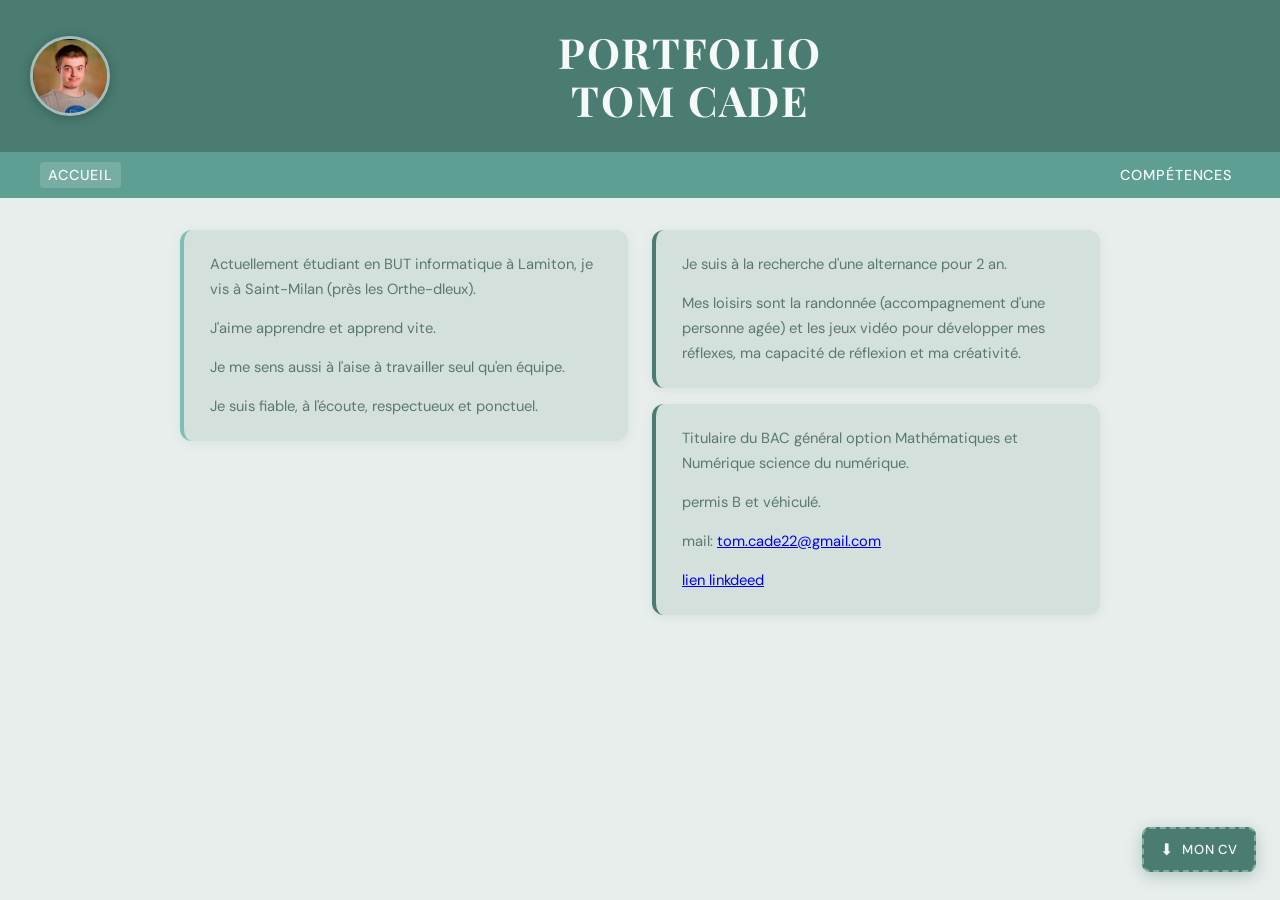
==== index.html @ 6f74a677 "ajout fichier site" ====
<!DOCTYPE html>
<html lang="fr">
<head>
  <meta charset="UTF-8" />
  <meta name="viewport" content="width=device-width, initial-scale=1.0"/>
  <title>Portfolio Tom Cade – Accueil</title>
  <link href="https://fonts.googleapis.com/css2?family=Playfair+Display:wght@700&family=DM+Sans:wght@300;400;500&display=swap" rel="stylesheet"/>
  <link rel="stylesheet" href="style.css"/>
</head>
<body class="page-accueil">

  <header>
    <div class="header-photo">
      <img src="tete.png" alt="Photo Tom Cade" class="photo-real"/>
    </div>
    <div class="header-title">
      <h1>PORTFOLIO<br>TOM CADE</h1>
    </div>
  </header>

  <nav>
    <a href="index.html" class="active">accueil</a>
    <a href="competences.html">compétences</a>
  </nav>

  <main>
    <div class="col-left">
      <div class="card">
        <p>Actuellement étudiant en BUT informatique à Lamiton, je vis à Saint-Milan (près les Orthe-dleux).</p>
        <p>J'aime apprendre et apprend vite.</p>
        <p>Je me sens aussi à l'aise à travailler seul qu'en équipe.</p>
        <p>Je suis fiable, à l'écoute, respectueux et ponctuel.</p>
      </div>
    </div>
    <div class="col-right">
      <div class="card">
        <p>Je suis à la recherche d'une alternance pour 2 an.</p>
        <p>Mes loisirs sont la randonnée (accompagnement d'une personne agée) et les jeux vidéo pour développer mes réflexes, ma capacité de réflexion et ma créativité.</p>
      </div>
      <div class="card">
        <p>Titulaire du BAC général option Mathématiques et Numérique science du numérique.</p>
        <p>permis B et véhiculé.</p>
        <p>mail: <a href = "mailo: tom.cade22@gmail.com">tom.cade22@gmail.com</a></p>
        <p><a href="www.linkedin.com/in/tom-cade-b745313ba">lien linkdeed</a>  </p>
      </div>
    </div>
  </main>



  <!-- ★ Remplace "CV_Tom_Cade.pdf" par le vrai nom de ton fichier CV -->
  <div class="cv-download">
    <a href="fichier_télécharger/CV_TOM_CADE.pdf" download title="CV TOM CADE">
      <span class="cv-icon">⬇</span> Mon CV
    </a>
  </div>

</body>
</html>
---- style.css ----
/* ── RESET ── */
*, *::before, *::after { box-sizing: border-box; margin: 0; padding: 0; }

/* ── VARIABLES ── */
:root {
  --teal-dark:  #4a7c72;
  --teal-mid:   #5f9e93;
  --teal-light: #7ebfb5;
  --bg:         #e8eeec;
  --card-bg:    #d4e0dc;
  --card-alt:   #c6d8d4;
  --text:       #1a2e2a;
  --muted:      #5a7872;
  --white:      #f5faf8;
}

/* ── BASE ── */
body {
  font-family: 'DM Sans', sans-serif;
  background: var(--bg);
  color: var(--text);
  min-height: 100vh;
}

/* ── HEADER ── */
header {
  background: var(--teal-dark);
  display: grid;
  grid-template-columns: 140px 1fr;
  align-items: center;
  padding: 28px 40px 28px 0;
  min-height: 120px;
}

.header-photo {
  display: flex;
  align-items: center;
  justify-content: center;
}

.photo-real {
  width: 80px;
  height: 80px;
  border-radius: 50%;
  object-fit: cover;
  object-position: center top;
  border: 3px solid rgba(255,255,255,0.5);
  box-shadow: 0 2px 12px rgba(0,0,0,0.25);
  display: block;
}

.header-title { text-align: center; }

header h1 {
  font-family: 'Playfair Display', serif;
  font-size: clamp(1.6rem, 4vw, 2.6rem);
  color: var(--white);
  letter-spacing: 0.04em;
  line-height: 1.15;
}

/* ── NAV ── */
nav {
  background: var(--teal-mid);
  display: flex;
  justify-content: space-between;
  align-items: center;
  padding: 0 40px;
  height: 46px;
}

nav a {
  color: var(--white);
  text-decoration: none;
  font-size: 0.9rem;
  font-weight: 500;
  letter-spacing: 0.06em;
  text-transform: uppercase;
  padding: 4px 8px;
  border-radius: 4px;
  transition: background 0.2s;
}

nav a:hover,
nav a.active { background: rgba(255,255,255,0.15); }

/* ── SCROLL INDICATOR (carré fixe qui suit la page) ── */
.scroll-indicator {
  position: fixed;
  right: 18px;
  top: 50%;
  transform: translateY(-50%);
  width: 10px;
  height: 10px;
  background: var(--teal-dark);
  border-radius: 2px;
  opacity: 0.7;
  transition: top 0.1s linear;
  z-index: 999;
}

/* ── CARD COMMUNE ── */
.card {
  background: var(--card-bg);
  border-radius: 12px;
  padding: 22px 26px;
  box-shadow: 0 2px 12px rgba(74,124,114,0.1);
  border-left: 4px solid var(--teal-light);
}

/* ══════════════════════════════
   PAGE ACCUEIL
══════════════════════════════ */
.page-accueil main {
  display: grid;
  grid-template-columns: 1fr 1fr;
  gap: 24px;
  padding: 32px 40px;
  max-width: 1000px;
  margin: 0 auto;
  align-items: start;
}

.col-left .card { border-left-color: var(--teal-light); }

.col-right {
  display: flex;
  flex-direction: column;
  gap: 16px;
}

.col-right .card { border-left-color: var(--teal-dark); }

.card p {
  font-size: 0.92rem;
  line-height: 1.7;
  color: var(--muted);
  margin-bottom: 14px;
}

.card p:last-child { margin-bottom: 0; }

.watermark {
  font-size: 0.7rem;
  color: rgba(90,120,114,0.4);
  text-transform: uppercase;
  letter-spacing: 0.1em;
  margin-bottom: 6px;
}

/* ══════════════════════════════
   PAGE COMPÉTENCES
══════════════════════════════ */
.page-competences main {
  max-width: 680px;
  margin: 0 auto;
  padding: 32px 40px 48px;
  display: flex;
  flex-direction: column;
  gap: 18px;
}

.comp-card {
  border-left: 4px solid var(--teal-light);
  transition: transform 0.18s, box-shadow 0.18s;
  cursor: default;
}

.comp-card:hover {
  transform: translateX(4px);
  box-shadow: 0 4px 20px rgba(74,124,114,0.2);
}

.comp-card:nth-child(even) {
  background: var(--card-alt);
  border-left-color: var(--teal-dark);
}

/* Cartes compétences cliquables */
a.comp-link {
  display: block;
  text-decoration: none;
  color: inherit;
  cursor: pointer;
}

a.comp-link:hover {
  transform: translateX(6px);
  box-shadow: 0 4px 20px rgba(74,124,114,0.25);
}

a.comp-link::after {
  content: '→';
  float: right;
  color: var(--teal-mid);
  font-size: 1rem;
  opacity: 0.7;
  transition: opacity 0.2s, transform 0.2s;
}

a.comp-link:hover::after {
  opacity: 1;
  transform: translateX(4px);
}

.comp-card h2 {
  font-size: 0.95rem;
  font-weight: 500;
  color: var(--teal-dark);
  text-transform: uppercase;
  letter-spacing: 0.08em;
  margin-bottom: 8px;
}

.comp-card p {
  font-size: 0.9rem;
  line-height: 1.65;
  color: var(--muted);
}

/* ══════════════════════════════
   PAGE DÉTAIL COMPÉTENCE
══════════════════════════════ */
.page-detail main {
  max-width: 680px;
  margin: 0 auto;
  padding: 32px 40px 48px;
  display: flex;
  flex-direction: column;
  gap: 20px;
}

.card-label {
  font-size: 0.75rem;
  font-weight: 500;
  text-transform: uppercase;
  letter-spacing: 0.1em;
  color: var(--teal-dark);
  margin-bottom: 8px;
}

.card-title {
  background: var(--card-alt);
  border-left-color: var(--teal-dark);
  text-align: center;
}

.card-title p {
  font-size: 1rem;
  font-weight: 500;
  color: var(--teal-dark);
  text-transform: uppercase;
  letter-spacing: 0.08em;
}

.card-project-header { background: var(--card-bg); }

.card-project-header input,
.card-project-body input {
  width: 100%;
  border: none;
  background: transparent;
  font-family: 'DM Sans', sans-serif;
  font-size: 0.92rem;
  color: var(--muted);
  outline: none;
  padding: 2px 0;
}

.card-project-header input::placeholder,
.card-project-body input::placeholder {
  color: var(--muted);
  opacity: 0.7;
}

.card-project-body {
  background: var(--card-alt);
  border-left-color: var(--teal-dark);
  min-height: 80px;
}

/* ── BOUTON CV TÉLÉCHARGEABLE ── */
.cv-download {
  position: fixed;
  bottom: 28px;
  right: 24px;
  z-index: 1000;
}

.cv-download a {
  display: flex;
  align-items: center;
  gap: 8px;
  background: var(--teal-dark);
  color: var(--white);
  text-decoration: none;
  font-size: 0.82rem;
  font-weight: 500;
  letter-spacing: 0.06em;
  text-transform: uppercase;
  padding: 10px 16px;
  border-radius: 8px;
  box-shadow: 0 4px 16px rgba(74,124,114,0.35);
  transition: background 0.2s, transform 0.2s, box-shadow 0.2s;
  border: 2px dashed rgba(255,255,255,0.35);
}

.cv-download a:hover {
  background: var(--teal-mid);
  transform: translateY(-2px);
  box-shadow: 0 6px 22px rgba(74,124,114,0.45);
}

.cv-download .cv-icon { font-size: 1rem; }

/* ── RESPONSIVE ── */
@media (max-width: 640px) {
  header {
    grid-template-columns: 100px 1fr;
    padding: 18px 20px 18px 0;
  }
  .page-accueil main {
    grid-template-columns: 1fr;
    padding: 20px;
  }
  .page-competences main,
  .page-detail main {
    padding: 20px;
  }
  nav { padding: 0 20px; }
}
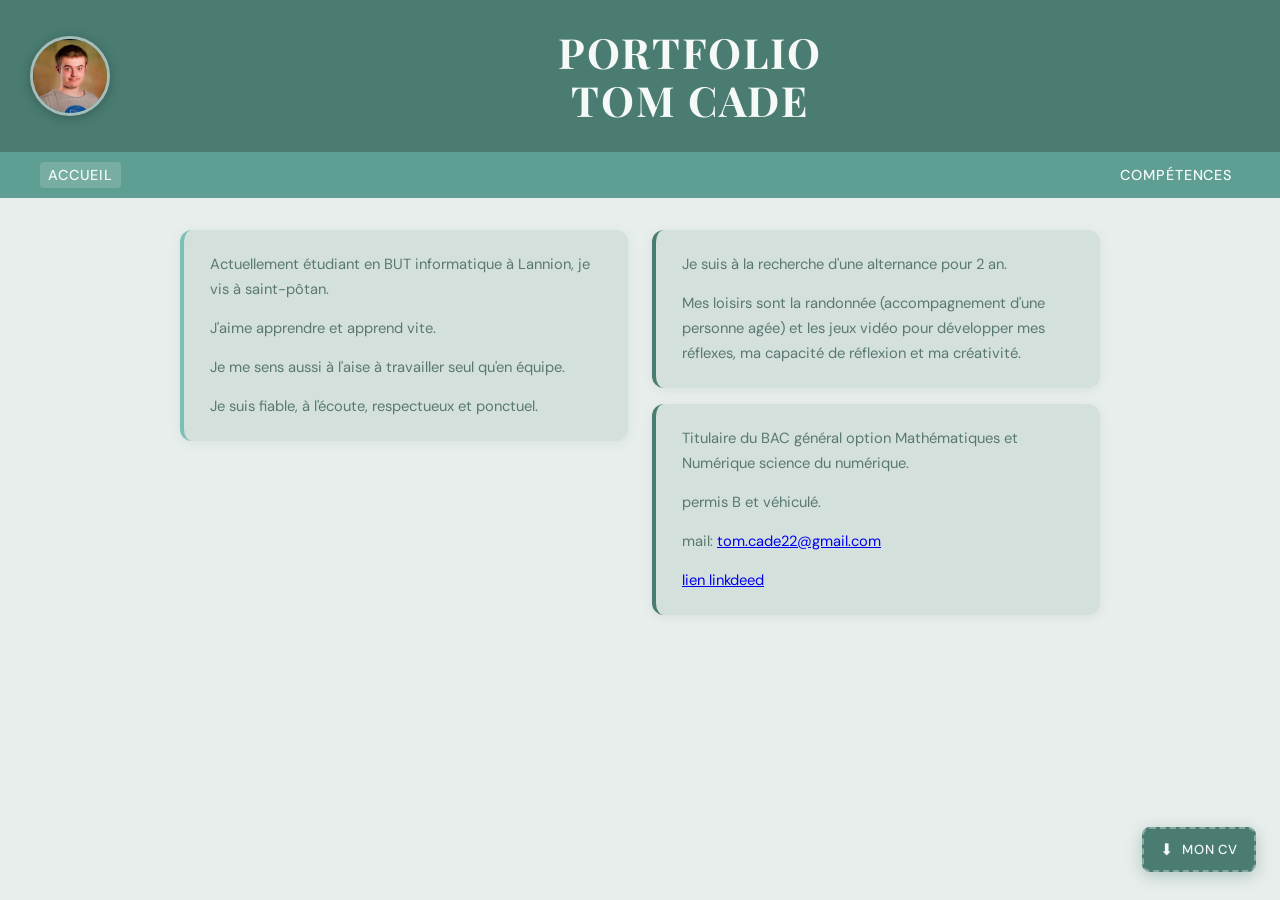
==== commit 4de76b76: "Update index.html" ====
--- a/index.html
+++ b/index.html
@@ -26,7 +26,7 @@
   <main>
     <div class="col-left">
       <div class="card">
-        <p>Actuellement étudiant en BUT informatique à Lamiton, je vis à Saint-Milan (près les Orthe-dleux).</p>
+        <p>Actuellement étudiant en BUT informatique à Lannion, je vis à saint-pôtan.</p>
         <p>J'aime apprendre et apprend vite.</p>
         <p>Je me sens aussi à l'aise à travailler seul qu'en équipe.</p>
         <p>Je suis fiable, à l'écoute, respectueux et ponctuel.</p>
@@ -50,7 +50,7 @@
 
   <!-- ★ Remplace "CV_Tom_Cade.pdf" par le vrai nom de ton fichier CV -->
   <div class="cv-download">
-    <a href="fichier_télécharger/CV_TOM_CADE.pdf" download title="CV TOM CADE">
+    <a href="fichier_télécharger/cv_tom_cade.pdf" download title="CV TOM CADE">
       <span class="cv-icon">⬇</span> Mon CV
     </a>
   </div>
